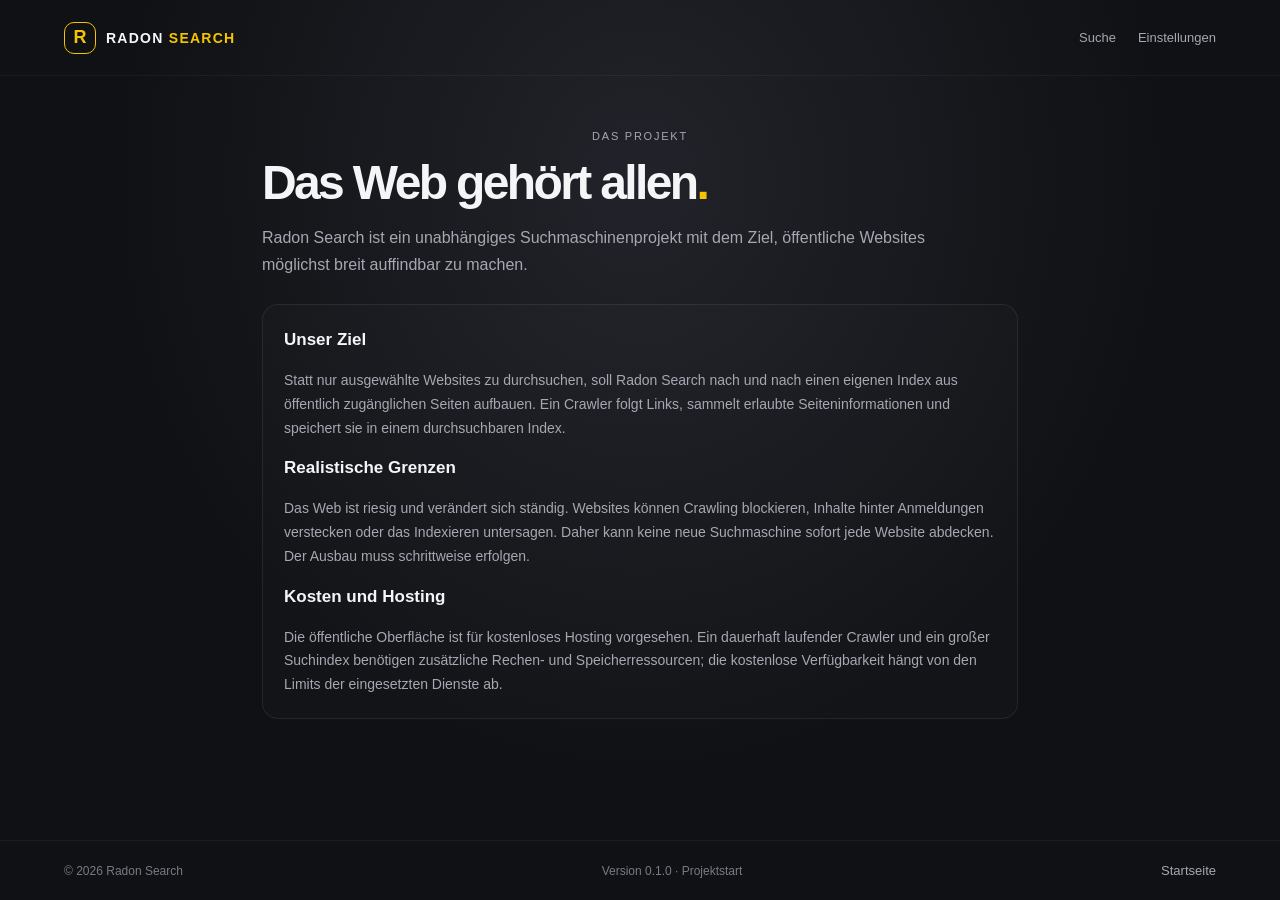
==== about/index.html @ 6df989da "Add extensionless about page" ====
<!doctype html><html lang="de"><head><meta charset="utf-8"><meta name="viewport" content="width=device-width, initial-scale=1"><meta name="theme-color" content="#101114"><title>Über das Projekt · Radon Search</title><link rel="stylesheet" href="../assets/style.css"></head><body><header class="topbar"><a class="brand" href="../"><span class="brand-mark">R</span><span>RADON <b>SEARCH</b></span></a><nav><a href="../search/">Suche</a><a href="../settings/">Einstellungen</a></nav></header><main class="page-main"><div class="eyebrow">DAS PROJEKT</div><h1>Das Web gehört allen<span>.</span></h1><p class="intro">Radon Search ist ein unabhängiges Suchmaschinenprojekt mit dem Ziel, öffentliche Websites möglichst breit auffindbar zu machen.</p><section class="content-card"><h2>Unser Ziel</h2><p>Statt nur ausgewählte Websites zu durchsuchen, soll Radon Search nach und nach einen eigenen Index aus öffentlich zugänglichen Seiten aufbauen. Ein Crawler folgt Links, sammelt erlaubte Seiteninformationen und speichert sie in einem durchsuchbaren Index.</p><h2>Realistische Grenzen</h2><p>Das Web ist riesig und verändert sich ständig. Websites können Crawling blockieren, Inhalte hinter Anmeldungen verstecken oder das Indexieren untersagen. Daher kann keine neue Suchmaschine sofort jede Website abdecken. Der Ausbau muss schrittweise erfolgen.</p><h2>Kosten und Hosting</h2><p>Die öffentliche Oberfläche ist für kostenloses Hosting vorgesehen. Ein dauerhaft laufender Crawler und ein großer Suchindex benötigen zusätzliche Rechen- und Speicherressourcen; die kostenlose Verfügbarkeit hängt von den Limits der eingesetzten Dienste ab.</p></section></main><footer><span>© <span id="year"></span> Radon Search</span><span>Version 0.1.0 · Projektstart</span><a href="../">Startseite</a></footer><script>document.getElementById('year').textContent=new Date().getFullYear();</script></body></html>
---- assets/style.css ----
:root{color-scheme:dark;--bg:#101114;--panel:#191a1f;--line:#2b2d34;--text:#f4f5f7;--muted:#a5a8b2;--accent:#f5c400;--accent2:#ffe36b}*{box-sizing:border-box}html{min-height:100%;background:var(--bg)}body{margin:0;min-height:100vh;background:radial-gradient(ellipse at 50% 20%,#22232a 0%,var(--bg) 58%);color:var(--text);font-family:-apple-system,BlinkMacSystemFont,"Segoe UI",sans-serif;display:flex;flex-direction:column}.topbar{min-height:76px;padding:0 clamp(18px,5vw,68px);display:flex;align-items:center;justify-content:space-between;border-bottom:1px solid #ffffff0c}.brand{display:flex;align-items:center;gap:10px;color:var(--text);font-weight:850;letter-spacing:.09em;text-decoration:none;font-size:14px}.brand b{color:var(--accent)}.brand-mark{display:grid;place-items:center;width:32px;height:32px;border:1px solid var(--accent);border-radius:10px;color:var(--accent);font-size:18px;letter-spacing:0}.topbar nav{display:flex;gap:22px}.topbar nav a,footer a{font-size:13px;color:var(--muted);text-decoration:none}.topbar nav a:hover,footer a:hover{color:var(--accent)}.hero{width:min(900px,100%);margin:auto;padding:74px 22px 64px;text-align:center}.eyebrow{font-size:11px;letter-spacing:.16em;color:var(--muted);display:flex;align-items:center;justify-content:center;gap:9px}.status-dot{width:7px;height:7px;background:var(--accent);border-radius:50%;box-shadow:0 0 12px #f5c40066}h1{font-size:clamp(36px,7vw,66px);line-height:1.08;letter-spacing:-.055em;margin:25px 0 18px;font-weight:800}h1 span{display:block;color:var(--accent)}.intro{max-width:610px;margin:0 auto;color:var(--muted);font-size:16px;line-height:1.7}.search-form{margin:34px auto 0;max-width:690px;min-height:64px;display:flex;align-items:center;gap:12px;padding:7px 8px 7px 18px;background:#191a20;border:1px solid #3a3c44;border-radius:17px;box-shadow:0 15px 50px #0003}.search-form:focus-within{border-color:#c7a400;box-shadow:0 0 0 3px #f5c40018}.search-form svg{width:21px;flex:none;fill:none;stroke:var(--muted);stroke-width:1.7}.search-form input{min-width:0;flex:1;background:transparent;border:0;outline:0;color:var(--text);font-size:15px}.search-form input::placeholder{color:#777b85}.search-form button,.primary-button{border:0;border-radius:11px;background:var(--accent);color:#151515;font-weight:750;padding:14px 17px;font-size:14px;cursor:pointer}.search-form button:hover,.primary-button:hover{background:var(--accent2)}.search-form button span{margin-left:7px}.hint{font-size:12px;color:#81848d;margin-top:14px}.feature-grid{display:grid;grid-template-columns:repeat(3,1fr);gap:13px;text-align:left;margin-top:65px}.feature-grid article,.content-card{background:#ffffff04;border:1px solid #ffffff12;border-radius:16px;padding:21px}.feature-icon{display:grid;place-items:center;width:35px;height:35px;border-radius:11px;background:#f5c40013;color:var(--accent);font-size:23px}.feature-grid h2{font-size:14px;margin:17px 0 8px}.feature-grid p{font-size:12px;line-height:1.65;color:var(--muted);margin:0}.page-main{width:min(800px,100%);margin:0 auto;flex:1;padding:54px 22px 70px}.page-main h1{font-size:clamp(34px,6vw,48px);margin:15px 0}.page-main h1 span{display:inline}.page-main .intro{margin:0;max-width:700px}.content-card{margin-top:26px;line-height:1.7;color:var(--muted);font-size:14px}.content-card h2{font-size:17px;color:var(--text);margin:0 0 8px}.content-card p:last-child{margin-bottom:0}.result-query{font-size:13px;color:var(--muted);margin:10px 0 22px}.result-query strong{color:var(--text)}.result-item{padding:18px 0;border-bottom:1px solid var(--line)}.result-item a{color:var(--accent);text-decoration:none;font-weight:650}.result-item p{font-size:13px;color:var(--muted);line-height:1.6;margin:8px 0 0}.notice{border:1px solid #5c4b0c;background:#f5c4000b;border-radius:12px;padding:15px;color:#e7dca9;font-size:13px;line-height:1.65}footer{padding:22px clamp(18px,5vw,68px);border-top:1px solid #ffffff0c;display:flex;align-items:center;justify-content:space-between;gap:12px;color:#777b85;font-size:12px}@media(max-width:600px){.topbar{min-height:65px}.topbar nav{gap:12px}.topbar nav a{font-size:12px}.brand{font-size:12px;gap:7px}.hero{padding-top:62px}.intro{font-size:14px}.search-form{gap:9px;padding-left:13px;min-height:58px}.search-form input{font-size:14px}.search-form button{padding:13px 12px}.feature-grid{grid-template-columns:1fr;margin-top:42px}.feature-grid article{padding:17px;display:grid;grid-template-columns:35px 1fr;column-gap:13px}.feature-grid h2{margin:0 0 5px;align-self:end}.feature-grid p{grid-column:2}.feature-icon{grid-row:1/3}footer{flex-wrap:wrap;justify-content:center;text-align:center}footer span:first-child{width:100%}}
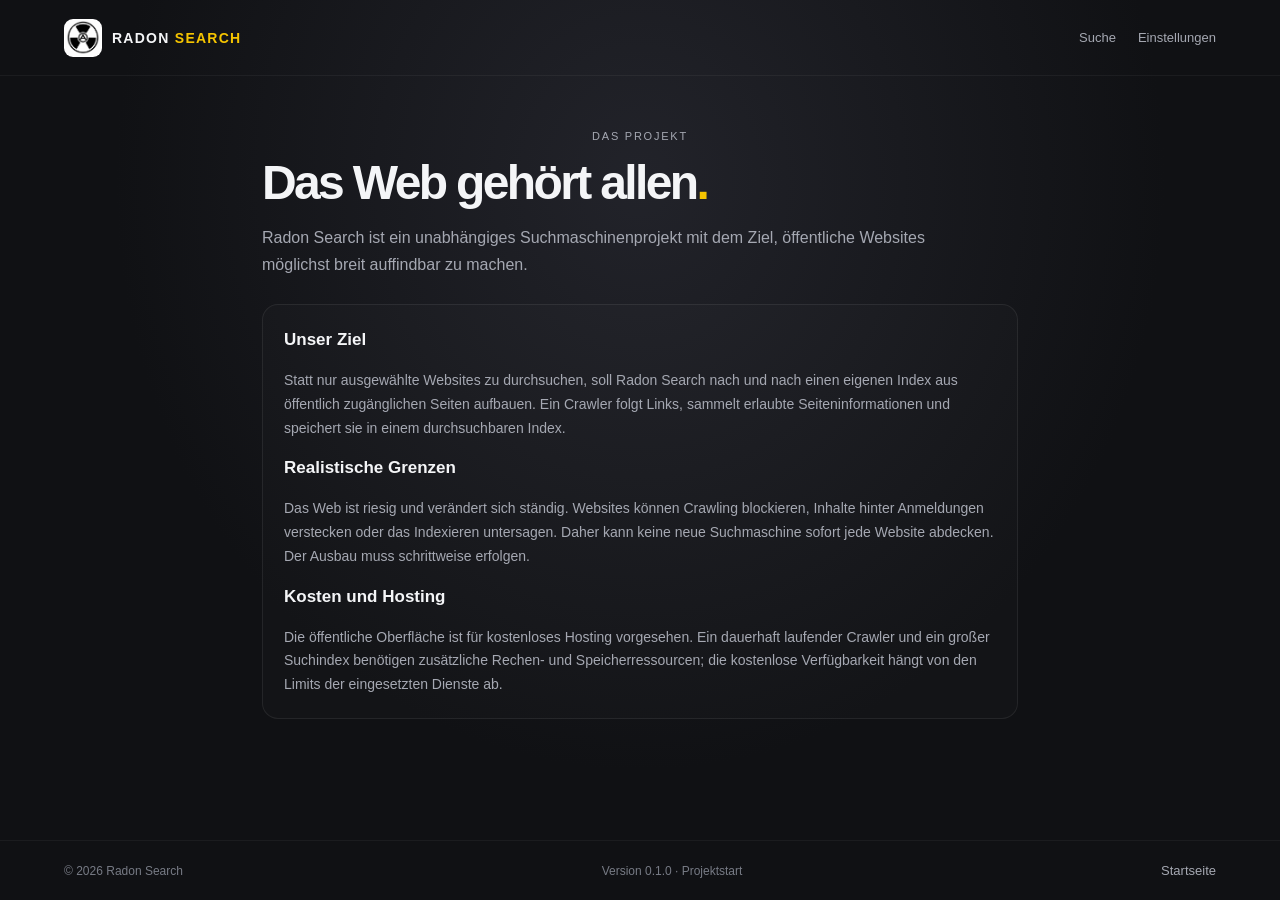
==== commit 903746af: "Use Radon Search logo and favicon; refresh backend status" ====
--- a/about/index.html
+++ b/about/index.html
@@ -1 +1 @@
-<!doctype html><html lang="de"><head><meta charset="utf-8"><meta name="viewport" content="width=device-width, initial-scale=1"><meta name="theme-color" content="#101114"><title>Über das Projekt · Radon Search</title><link rel="stylesheet" href="../assets/style.css"></head><body><header class="topbar"><a class="brand" href="../"><span class="brand-mark">R</span><span>RADON <b>SEARCH</b></span></a><nav><a href="../search/">Suche</a><a href="../settings/">Einstellungen</a></nav></header><main class="page-main"><div class="eyebrow">DAS PROJEKT</div><h1>Das Web gehört allen<span>.</span></h1><p class="intro">Radon Search ist ein unabhängiges Suchmaschinenprojekt mit dem Ziel, öffentliche Websites möglichst breit auffindbar zu machen.</p><section class="content-card"><h2>Unser Ziel</h2><p>Statt nur ausgewählte Websites zu durchsuchen, soll Radon Search nach und nach einen eigenen Index aus öffentlich zugänglichen Seiten aufbauen. Ein Crawler folgt Links, sammelt erlaubte Seiteninformationen und speichert sie in einem durchsuchbaren Index.</p><h2>Realistische Grenzen</h2><p>Das Web ist riesig und verändert sich ständig. Websites können Crawling blockieren, Inhalte hinter Anmeldungen verstecken oder das Indexieren untersagen. Daher kann keine neue Suchmaschine sofort jede Website abdecken. Der Ausbau muss schrittweise erfolgen.</p><h2>Kosten und Hosting</h2><p>Die öffentliche Oberfläche ist für kostenloses Hosting vorgesehen. Ein dauerhaft laufender Crawler und ein großer Suchindex benötigen zusätzliche Rechen- und Speicherressourcen; die kostenlose Verfügbarkeit hängt von den Limits der eingesetzten Dienste ab.</p></section></main><footer><span>© <span id="year"></span> Radon Search</span><span>Version 0.1.0 · Projektstart</span><a href="../">Startseite</a></footer><script>document.getElementById('year').textContent=new Date().getFullYear();</script></body></html>+<!doctype html><html lang="de"><head><meta charset="utf-8"><meta name="viewport" content="width=device-width, initial-scale=1"><meta name="theme-color" content="#101114"><link rel="icon" type="image/jpeg" href="../fd56e949-8be5-476f-b68e-31961018c096.jpeg"><title>Über das Projekt · Radon Search</title><link rel="stylesheet" href="../assets/style.css"></head><body><header class="topbar"><a class="brand" href="../"><img class="brand-logo" src="../fd56e949-8be5-476f-b68e-31961018c096.jpeg" alt="Radon Search Logo"><span>RADON <b>SEARCH</b></span></a><nav><a href="../search/">Suche</a><a href="../settings/">Einstellungen</a></nav></header><main class="page-main"><div class="eyebrow">DAS PROJEKT</div><h1>Das Web gehört allen<span>.</span></h1><p class="intro">Radon Search ist ein unabhängiges Suchmaschinenprojekt mit dem Ziel, öffentliche Websites möglichst breit auffindbar zu machen.</p><section class="content-card"><h2>Unser Ziel</h2><p>Statt nur ausgewählte Websites zu durchsuchen, soll Radon Search nach und nach einen eigenen Index aus öffentlich zugänglichen Seiten aufbauen. Ein Crawler folgt Links, sammelt erlaubte Seiteninformationen und speichert sie in einem durchsuchbaren Index.</p><h2>Realistische Grenzen</h2><p>Das Web ist riesig und verändert sich ständig. Websites können Crawling blockieren, Inhalte hinter Anmeldungen verstecken oder das Indexieren untersagen. Daher kann keine neue Suchmaschine sofort jede Website abdecken. Der Ausbau muss schrittweise erfolgen.</p><h2>Kosten und Hosting</h2><p>Die öffentliche Oberfläche ist für kostenloses Hosting vorgesehen. Ein dauerhaft laufender Crawler und ein großer Suchindex benötigen zusätzliche Rechen- und Speicherressourcen; die kostenlose Verfügbarkeit hängt von den Limits der eingesetzten Dienste ab.</p></section></main><footer><span>© <span id="year"></span> Radon Search</span><span>Version 0.1.0 · Projektstart</span><a href="../">Startseite</a></footer><script>document.getElementById('year').textContent=new Date().getFullYear();</script></body></html>
--- a/assets/style.css
+++ b/assets/style.css
@@ -1 +1,2 @@
- :root{color-scheme:dark;--bg:#101114;--panel:#191a1f;--line:#2b2d34;--text:#f4f5f7;--muted:#a5a8b2;--accent:#f5c400;--accent2:#ffe36b}*{box-sizing:border-box}html{min-height:100%;background:var(--bg)}body{margin:0;min-height:100vh;background:radial-gradient(ellipse at 50% 20%,#22232a 0%,var(--bg) 58%);color:var(--text);font-family:-apple-system,BlinkMacSystemFont,"Segoe UI",sans-serif;display:flex;flex-direction:column}.topbar{min-height:76px;padding:0 clamp(18px,5vw,68px);display:flex;align-items:center;justify-content:space-between;border-bottom:1px solid #ffffff0c}.brand{display:flex;align-items:center;gap:10px;color:var(--text);font-weight:850;letter-spacing:.09em;text-decoration:none;font-size:14px}.brand b{color:var(--accent)}.brand-mark{display:grid;place-items:center;width:32px;height:32px;border:1px solid var(--accent);border-radius:10px;color:var(--accent);font-size:18px;letter-spacing:0}.topbar nav{display:flex;gap:22px}.topbar nav a,footer a{font-size:13px;color:var(--muted);text-decoration:none}.topbar nav a:hover,footer a:hover{color:var(--accent)}.hero{width:min(900px,100%);margin:auto;padding:74px 22px 64px;text-align:center}.eyebrow{font-size:11px;letter-spacing:.16em;color:var(--muted);display:flex;align-items:center;justify-content:center;gap:9px}.status-dot{width:7px;height:7px;background:var(--accent);border-radius:50%;box-shadow:0 0 12px #f5c40066}h1{font-size:clamp(36px,7vw,66px);line-height:1.08;letter-spacing:-.055em;margin:25px 0 18px;font-weight:800}h1 span{display:block;color:var(--accent)}.intro{max-width:610px;margin:0 auto;color:var(--muted);font-size:16px;line-height:1.7}.search-form{margin:34px auto 0;max-width:690px;min-height:64px;display:flex;align-items:center;gap:12px;padding:7px 8px 7px 18px;background:#191a20;border:1px solid #3a3c44;border-radius:17px;box-shadow:0 15px 50px #0003}.search-form:focus-within{border-color:#c7a400;box-shadow:0 0 0 3px #f5c40018}.search-form svg{width:21px;flex:none;fill:none;stroke:var(--muted);stroke-width:1.7}.search-form input{min-width:0;flex:1;background:transparent;border:0;outline:0;color:var(--text);font-size:15px}.search-form input::placeholder{color:#777b85}.search-form button,.primary-button{border:0;border-radius:11px;background:var(--accent);color:#151515;font-weight:750;padding:14px 17px;font-size:14px;cursor:pointer}.search-form button:hover,.primary-button:hover{background:var(--accent2)}.search-form button span{margin-left:7px}.hint{font-size:12px;color:#81848d;margin-top:14px}.feature-grid{display:grid;grid-template-columns:repeat(3,1fr);gap:13px;text-align:left;margin-top:65px}.feature-grid article,.content-card{background:#ffffff04;border:1px solid #ffffff12;border-radius:16px;padding:21px}.feature-icon{display:grid;place-items:center;width:35px;height:35px;border-radius:11px;background:#f5c40013;color:var(--accent);font-size:23px}.feature-grid h2{font-size:14px;margin:17px 0 8px}.feature-grid p{font-size:12px;line-height:1.65;color:var(--muted);margin:0}.page-main{width:min(800px,100%);margin:0 auto;flex:1;padding:54px 22px 70px}.page-main h1{font-size:clamp(34px,6vw,48px);margin:15px 0}.page-main h1 span{display:inline}.page-main .intro{margin:0;max-width:700px}.content-card{margin-top:26px;line-height:1.7;color:var(--muted);font-size:14px}.content-card h2{font-size:17px;color:var(--text);margin:0 0 8px}.content-card p:last-child{margin-bottom:0}.result-query{font-size:13px;color:var(--muted);margin:10px 0 22px}.result-query strong{color:var(--text)}.result-item{padding:18px 0;border-bottom:1px solid var(--line)}.result-item a{color:var(--accent);text-decoration:none;font-weight:650}.result-item p{font-size:13px;color:var(--muted);line-height:1.6;margin:8px 0 0}.notice{border:1px solid #5c4b0c;background:#f5c4000b;border-radius:12px;padding:15px;color:#e7dca9;font-size:13px;line-height:1.65}footer{padding:22px clamp(18px,5vw,68px);border-top:1px solid #ffffff0c;display:flex;align-items:center;justify-content:space-between;gap:12px;color:#777b85;font-size:12px}@media(max-width:600px){.topbar{min-height:65px}.topbar nav{gap:12px}.topbar nav a{font-size:12px}.brand{font-size:12px;gap:7px}.hero{padding-top:62px}.intro{font-size:14px}.search-form{gap:9px;padding-left:13px;min-height:58px}.search-form input{font-size:14px}.search-form button{padding:13px 12px}.feature-grid{grid-template-columns:1fr;margin-top:42px}.feature-grid article{padding:17px;display:grid;grid-template-columns:35px 1fr;column-gap:13px}.feature-grid h2{margin:0 0 5px;align-self:end}.feature-grid p{grid-column:2}.feature-icon{grid-row:1/3}footer{flex-wrap:wrap;justify-content:center;text-align:center}footer span:first-child{width:100%}}+ :root{color-scheme:dark;--bg:#101114;--panel:#191a1f;--line:#2b2d34;--text:#f4f5f7;--muted:#a5a8b2;--accent:#f5c400;--accent2:#ffe36b}*{box-sizing:border-box}html{min-height:100%;background:var(--bg)}body{margin:0;min-height:100vh;background:radial-gradient(ellipse at 50% 20%,#22232a 0%,var(--bg) 58%);color:var(--text);font-family:-apple-system,BlinkMacSystemFont,"Segoe UI",sans-serif;display:flex;flex-direction:column}.topbar{min-height:76px;padding:0 clamp(18px,5vw,68px);display:flex;align-items:center;justify-content:space-between;border-bottom:1px solid #ffffff0c}.brand{display:flex;align-items:center;gap:10px;color:var(--text);font-weight:850;letter-spacing:.09em;text-decoration:none;font-size:14px}.brand b{color:var(--accent)}.brand-mark{display:grid;place-items:center;width:32px;height:32px;border:1px solid var(--accent);border-radius:10px;color:var(--accent);font-size:18px;letter-spacing:0}.topbar nav{display:flex;gap:22px}.topbar nav a,footer a{font-size:13px;color:var(--muted);text-decoration:none}.topbar nav a:hover,footer a:hover{color:var(--accent)}.hero{width:min(900px,100%);margin:auto;padding:74px 22px 64px;text-align:center}.eyebrow{font-size:11px;letter-spacing:.16em;color:var(--muted);display:flex;align-items:center;justify-content:center;gap:9px}.status-dot{width:7px;height:7px;background:var(--accent);border-radius:50%;box-shadow:0 0 12px #f5c40066}h1{font-size:clamp(36px,7vw,66px);line-height:1.08;letter-spacing:-.055em;margin:25px 0 18px;font-weight:800}h1 span{display:block;color:var(--accent)}.intro{max-width:610px;margin:0 auto;color:var(--muted);font-size:16px;line-height:1.7}.search-form{margin:34px auto 0;max-width:690px;min-height:64px;display:flex;align-items:center;gap:12px;padding:7px 8px 7px 18px;background:#191a20;border:1px solid #3a3c44;border-radius:17px;box-shadow:0 15px 50px #0003}.search-form:focus-within{border-color:#c7a400;box-shadow:0 0 0 3px #f5c40018}.search-form svg{width:21px;flex:none;fill:none;stroke:var(--muted);stroke-width:1.7}.search-form input{min-width:0;flex:1;background:transparent;border:0;outline:0;color:var(--text);font-size:15px}.search-form input::placeholder{color:#777b85}.search-form button,.primary-button{border:0;border-radius:11px;background:var(--accent);color:#151515;font-weight:750;padding:14px 17px;font-size:14px;cursor:pointer}.search-form button:hover,.primary-button:hover{background:var(--accent2)}.search-form button span{margin-left:7px}.hint{font-size:12px;color:#81848d;margin-top:14px}.feature-grid{display:grid;grid-template-columns:repeat(3,1fr);gap:13px;text-align:left;margin-top:65px}.feature-grid article,.content-card{background:#ffffff04;border:1px solid #ffffff12;border-radius:16px;padding:21px}.feature-icon{display:grid;place-items:center;width:35px;height:35px;border-radius:11px;background:#f5c40013;color:var(--accent);font-size:23px}.feature-grid h2{font-size:14px;margin:17px 0 8px}.feature-grid p{font-size:12px;line-height:1.65;color:var(--muted);margin:0}.page-main{width:min(800px,100%);margin:0 auto;flex:1;padding:54px 22px 70px}.page-main h1{font-size:clamp(34px,6vw,48px);margin:15px 0}.page-main h1 span{display:inline}.page-main .intro{margin:0;max-width:700px}.content-card{margin-top:26px;line-height:1.7;color:var(--muted);font-size:14px}.content-card h2{font-size:17px;color:var(--text);margin:0 0 8px}.content-card p:last-child{margin-bottom:0}.result-query{font-size:13px;color:var(--muted);margin:10px 0 22px}.result-query strong{color:var(--text)}.result-item{padding:18px 0;border-bottom:1px solid var(--line)}.result-item a{color:var(--accent);text-decoration:none;font-weight:650}.result-item p{font-size:13px;color:var(--muted);line-height:1.6;margin:8px 0 0}.notice{border:1px solid #5c4b0c;background:#f5c4000b;border-radius:12px;padding:15px;color:#e7dca9;font-size:13px;line-height:1.65}footer{padding:22px clamp(18px,5vw,68px);border-top:1px solid #ffffff0c;display:flex;align-items:center;justify-content:space-between;gap:12px;color:#777b85;font-size:12px}@media(max-width:600px){.topbar{min-height:65px}.topbar nav{gap:12px}.topbar nav a{font-size:12px}.brand{font-size:12px;gap:7px}.hero{padding-top:62px}.intro{font-size:14px}.search-form{gap:9px;padding-left:13px;min-height:58px}.search-form input{font-size:14px}.search-form button{padding:13px 12px}.feature-grid{grid-template-columns:1fr;margin-top:42px}.feature-grid article{padding:17px;display:grid;grid-template-columns:35px 1fr;column-gap:13px}.feature-grid h2{margin:0 0 5px;align-self:end}.feature-grid p{grid-column:2}.feature-icon{grid-row:1/3}footer{flex-wrap:wrap;justify-content:center;text-align:center}footer span:first-child{width:100%}}
+.brand-logo{display:block;width:38px;height:38px;object-fit:contain;background:#fff;border-radius:9px;border:1px solid #ffffff26;flex:none}.brand{gap:10px}
